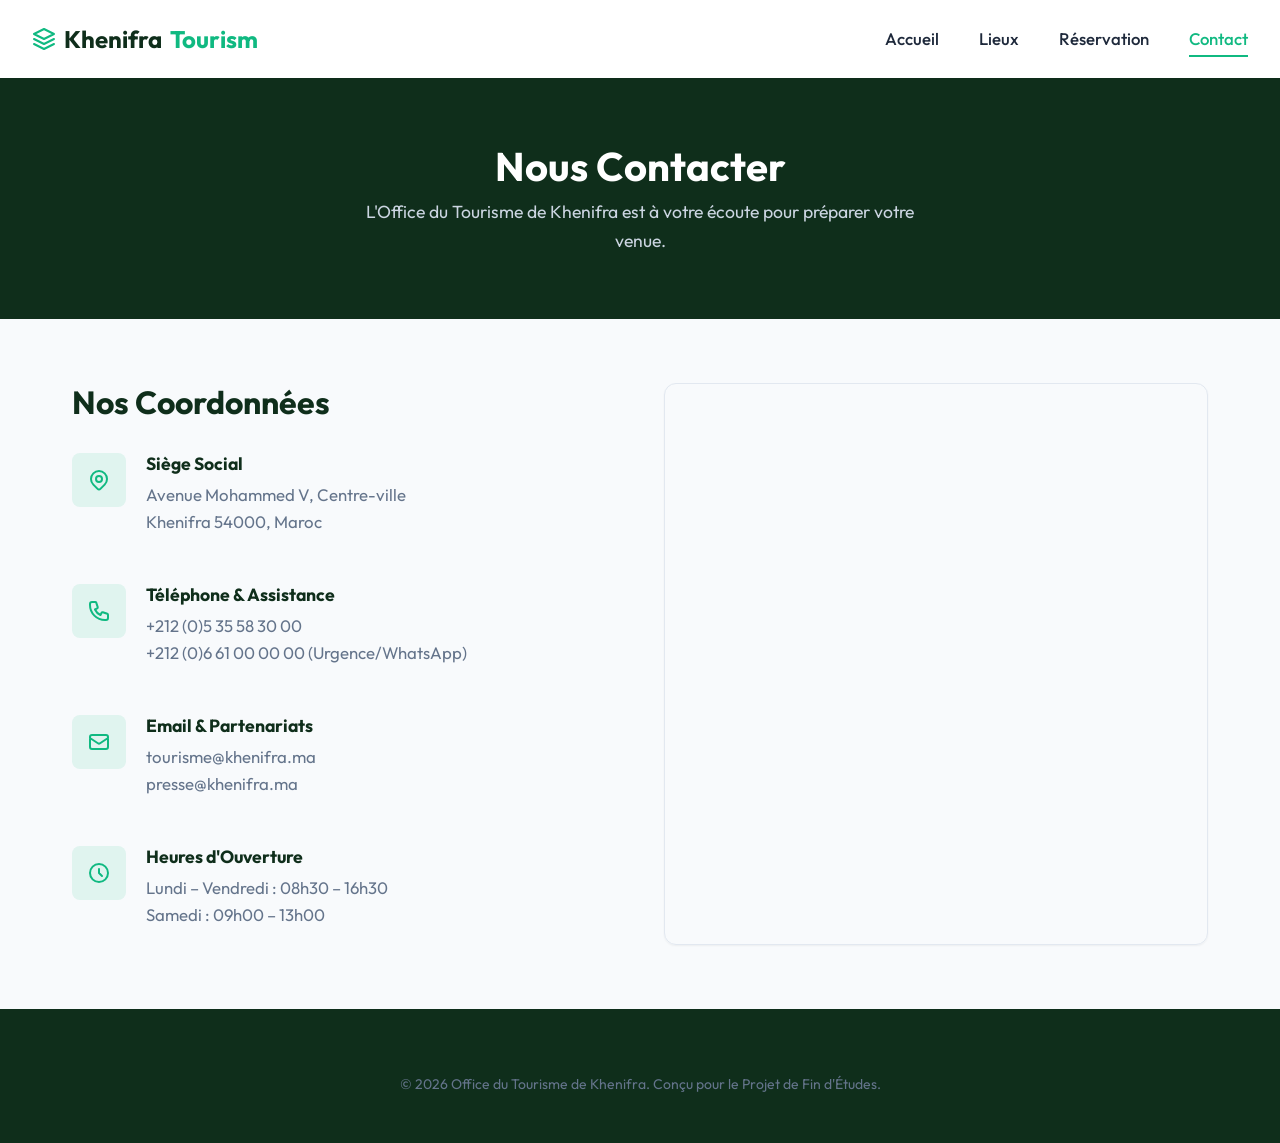
==== contact.html @ aa25813d "Refonte complète du projet (Design PFE, CSS Grid, suppression des commentaires)" ====
<!DOCTYPE html>
<html lang="fr">
<head>
    <meta charset="UTF-8">
    <meta name="viewport" content="width=device-width, initial-scale=1.0">
    <meta name="description" content="Contactez Khenifra Tourism pour vos questions.">
    <title>Contact | Khenifra Tourism</title>
    <link rel="stylesheet" href="style.css">
</head>
<body>

        <nav class="navbar">
        <div class="container">
            <div class="logo">
                <svg width="24" height="24" viewBox="0 0 24 24" fill="none" stroke="currentColor" stroke-width="2" stroke-linecap="round" stroke-linejoin="round" style="color: var(--accent);"><path d="M12 2L2 7l10 5 10-5-10-5Z"/><path d="M2 17l10 5 10-5"/><path d="M2 12l10 5 10-5"/></svg>
                Khenifra<span>Tourism</span>
            </div>
            <ul class="nav-links">
                <li><a href="index.html">Accueil</a></li>
                <li><a href="lieux.html">Lieux</a></li>
                <li><a href="reservation.html">Réservation</a></li>
                <li><a href="contact.html" class="active">Contact</a></li>
            </ul>
        </div>
    </nav>

        <div style="background-color: var(--primary); color: white; padding: 4rem 0;">
        <div class="container text-center">
            <h1 style="color: white; margin-bottom: 0.5rem;">Nous Contacter</h1>
            <p style="color: #cbd5e1; font-size: 1.1rem; max-width: 600px; margin: 0 auto;">L'Office du Tourisme de Khenifra est à votre écoute pour préparer votre venue.</p>
        </div>
    </div>

        <main class="section" style="padding-top: 4rem; padding-bottom: 4rem;">
        <div class="container">
            
            <div class="grid-2">
                
                                <div>
                    <h2 style="margin-bottom: 2rem;">Nos Coordonnées</h2>
                    
                    <div class="contact-info">
                        <div class="info-item">
                            <div class="info-icon">
                                <svg width="24" height="24" fill="none" stroke="currentColor" stroke-width="2"><path stroke-linecap="round" stroke-linejoin="round" d="M17.657 16.657L13.414 20.9a1.998 1.998 0 01-2.827 0l-4.244-4.243a8 8 0 1111.314 0z" /><path stroke-linecap="round" stroke-linejoin="round" d="M15 11a3 3 0 11-6 0 3 3 0 016 0z" /></svg>
                            </div>
                            <div class="info-text">
                                <h4>Siège Social</h4>
                                <p>Avenue Mohammed V, Centre-ville<br>Khenifra 54000, Maroc</p>
                            </div>
                        </div>

                        <div class="info-item">
                            <div class="info-icon">
                                <svg width="24" height="24" fill="none" stroke="currentColor" stroke-width="2"><path stroke-linecap="round" stroke-linejoin="round" d="M3 5a2 2 0 012-2h3.28a1 1 0 01.948.684l1.498 4.493a1 1 0 01-.502 1.21l-2.257 1.13a11.042 11.042 0 005.516 5.516l1.13-2.257a1 1 0 011.21-.502l4.493 1.498a1 1 0 01.684.949V19a2 2 0 01-2 2h-1C9.716 21 3 14.284 3 6V5z" /></svg>
                            </div>
                            <div class="info-text">
                                <h4>Téléphone & Assistance</h4>
                                <p><a href="tel:+212535583000">+212 (0)5 35 58 30 00</a><br><a href="tel:+212661000000">+212 (0)6 61 00 00 00 (Urgence/WhatsApp)</a></p>
                            </div>
                        </div>

                        <div class="info-item">
                            <div class="info-icon">
                                <svg width="24" height="24" fill="none" stroke="currentColor" stroke-width="2"><path stroke-linecap="round" stroke-linejoin="round" d="M3 8l7.89 5.26a2 2 0 002.22 0L21 8M5 19h14a2 2 0 002-2V7a2 2 0 00-2-2H5a2 2 0 00-2 2v10a2 2 0 002 2z" /></svg>
                            </div>
                            <div class="info-text">
                                <h4>Email & Partenariats</h4>
                                <p><a href="mailto:tourisme@khenifra.ma">tourisme@khenifra.ma</a><br><a href="mailto:presse@khenifra.ma">presse@khenifra.ma</a></p>
                            </div>
                        </div>

                        <div class="info-item">
                            <div class="info-icon">
                                <svg width="24" height="24" fill="none" stroke="currentColor" stroke-width="2"><path stroke-linecap="round" stroke-linejoin="round" d="M12 8v4l3 3m6-3a9 9 0 11-18 0 9 9 0 0118 0z" /></svg>
                            </div>
                            <div class="info-text">
                                <h4>Heures d'Ouverture</h4>
                                <p>Lundi – Vendredi : 08h30 – 16h30<br>Samedi : 09h00 – 13h00</p>
                            </div>
                        </div>
                    </div>
                </div>

                                <div>
                    <div class="map-container">
                        <iframe
                            src="https://www.google.com/maps/embed?pb=!1m18!1m12!1m3!1d53660.84723453928!2d-5.686693!3d32.9354!2m3!1f0!2f0!3f0!3m2!1i1024!2i768!4f13.1!3m3!1m2!1s0xda418ddb1be9f55%3A0x64bf7c4bfdbd6f0c!2sKh%C3%A9nifra%2C%20Morocco!5e0!3m2!1sfr!2sma!4v1700000000000!5m2!1sfr!2sma"
                            title="Carte de Khenifra"
                            allowfullscreen=""
                            loading="lazy"
                            referrerpolicy="no-referrer-when-downgrade">
                        </iframe>
                    </div>
                </div>

            </div>

        </div>
    </main>

        <footer>
        <div class="container">
            <div class="footer-bottom" style="border: none; padding: 0;">
                <p>&copy; 2026 Office du Tourisme de Khenifra. Conçu pour le Projet de Fin d'Études.</p>
            </div>
        </div>
    </footer>

</body>
</html>
---- style.css ----
@import url('https://fonts.googleapis.com/css2?family=Outfit:wght@300;400;500;600;700&display=swap');

:root {
        --primary: #0f2e1b;
    --primary-light: #1b5e20;
    --accent: #10b981;
    --accent-hover: #059669;
    
        --bg-color: #f8fafc;
    --surface: #ffffff;
    --text-main: #1e293b;
    --text-muted: #64748b;
    --border: #e2e8f0;
    
        --shadow-sm: 0 1px 2px 0 rgba(0, 0, 0, 0.05);
    --shadow-md: 0 4px 6px -1px rgba(0, 0, 0, 0.1), 0 2px 4px -1px rgba(0, 0, 0, 0.06);
    --shadow-lg: 0 10px 15px -3px rgba(0, 0, 0, 0.1), 0 4px 6px -2px rgba(0, 0, 0, 0.05);
    --radius: 8px;
    --radius-lg: 12px;
    --transition: all 0.3s ease;
    --font-sans: 'Outfit', system-ui, -apple-system, sans-serif;
}

* {
    margin: 0;
    padding: 0;
    box-sizing: border-box;
}

body {
    font-family: var(--font-sans);
    background-color: var(--bg-color);
    color: var(--text-main);
    line-height: 1.6;
    -webkit-font-smoothing: antialiased;
    display: flex;
    flex-direction: column;
    min-height: 100vh;
}

a {
    color: var(--accent);
    text-decoration: none;
    transition: var(--transition);
}

a:hover {
    color: var(--accent-hover);
}

img {
    max-width: 100%;
    height: auto;
    display: block;
}

h1, h2, h3, h4 {
    color: var(--primary);
    font-weight: 700;
    line-height: 1.2;
}

h1 { font-size: 2.5rem; }
h2 { font-size: 2rem; margin-bottom: 1.5rem; }
h3 { font-size: 1.5rem; margin-bottom: 1rem; }

p {
    margin-bottom: 1rem;
    color: var(--text-muted);
}

.text-center { text-align: center; }
.mb-2 { margin-bottom: 2rem; }
.mb-3 { margin-bottom: 3rem; }

.container {
    width: 100%;
    max-width: 1200px;
    margin: 0 auto;
    padding: 0 2rem;
}

.section {
    padding: 5rem 0;
}

.btn {
    display: inline-flex;
    align-items: center;
    justify-content: center;
    padding: 0.875rem 1.75rem;
    font-weight: 600;
    border-radius: var(--radius);
    cursor: pointer;
    transition: var(--transition);
    border: none;
    font-family: var(--font-sans);
    font-size: 1.05rem;
    text-transform: none;
}

.btn-primary {
    background-color: var(--accent);
    color: white;
    box-shadow: var(--shadow-md);
}

.btn-primary:hover {
    background-color: var(--accent-hover);
    transform: translateY(-2px);
    box-shadow: var(--shadow-lg);
    color: white;
}

.btn-outline {
    background-color: transparent;
    color: white;
    border: 2px solid white;
}

.btn-outline:hover {
    background-color: white;
    color: var(--primary);
}

.card {
    background: var(--surface);
    border-radius: var(--radius-lg);
    box-shadow: var(--shadow-sm);
    padding: 2.5rem;
    border: 1px solid var(--border);
    transition: var(--transition);
}

.card:hover {
    box-shadow: var(--shadow-md);
    transform: translateY(-3px);
}

.navbar {
    background-color: var(--surface);
    box-shadow: var(--shadow-sm);
    position: sticky;
    top: 0;
    z-index: 1000;
    padding: 1.25rem 0;
}

.navbar .container {
    display: flex;
    justify-content: space-between;
    align-items: center;
    max-width: 100%;     padding: 0 2rem; }

.logo {
    font-size: 1.5rem;
    font-weight: 700;
    color: var(--primary);
    display: flex;
    align-items: center;
    gap: 0.5rem;
}

.logo span {
    color: var(--accent);
}

.nav-links {
    display: flex;
    gap: 2.5rem;
    list-style: none;
}

.nav-links a {
    color: var(--text-main);
    font-weight: 500;
    position: relative;
    padding: 0.5rem 0;
    font-size: 1.05rem;
}

.nav-links a.active {
    color: var(--accent);
}

.nav-links a::after {
    content: '';
    position: absolute;
    width: 0;
    height: 2px;
    bottom: 0;
    left: 0;
    background-color: var(--accent);
    transition: var(--transition);
}

.nav-links a:hover {
    color: var(--accent);
}

.nav-links a:hover::after, .nav-links a.active::after {
    width: 100%;
}

.hero {
    position: relative;
    min-height: 85vh;
    display: flex;
    align-items: center;
    background-image: linear-gradient(rgba(15, 46, 27, 0.7), rgba(15, 46, 27, 0.85)), url('images/background.webp');
    background-size: cover;
    background-position: center;
    background-attachment: fixed;
    color: white;
}

.hero-content {
    max-width: 800px;
    text-align: center;
    margin: 0 auto;
}

.hero h1 {
    color: white;
    font-size: 4.5rem;
    margin-bottom: 1.5rem;
    text-shadow: 0 4px 10px rgba(0,0,0,0.4);
    letter-spacing: -0.02em;
}

.hero p {
    color: #e2e8f0;
    font-size: 1.35rem;
    margin-bottom: 3rem;
    line-height: 1.8;
}

.hero-buttons {
    display: flex;
    gap: 1.5rem;
    justify-content: center;
}

.grid-2 {
    display: grid;
    grid-template-columns: repeat(auto-fit, minmax(350px, 1fr));
    gap: 3rem;
}

.grid-3 {
    display: grid;
    grid-template-columns: repeat(auto-fit, minmax(300px, 1fr));
    gap: 2rem;
}

.about-features {
    list-style: none;
    margin-top: 2rem;
}

.about-features li {
    padding: 1.25rem;
    background: var(--bg-color);
    border-radius: var(--radius);
    margin-bottom: 1rem;
    display: flex;
    align-items: center;
    font-weight: 500;
    border: 1px solid var(--border);
}

.about-features li strong {
    color: var(--primary);
    margin-right: 0.5rem;
    min-width: 120px;
}

.table-wrapper {
    background: var(--surface);
    border-radius: var(--radius-lg);
    box-shadow: var(--shadow-sm);
        border: 1px solid var(--border);
}

table {
    width: 100%;
    border-collapse: collapse;
    text-align: left;
    min-width: 800px;
}

thead {
    background-color: var(--bg-color);
}

th {
    padding: 1.25rem 1.5rem;
    font-weight: 600;
    font-size: 0.85rem;
    text-transform: uppercase;
    letter-spacing: 0.05em;
    color: var(--text-muted);
    border-bottom: 1px solid var(--border);
}

td {
    padding: 1.25rem 1.5rem;
    border-bottom: 1px solid var(--border);
    color: var(--text-main);
    vertical-align: middle;
}

tbody tr {
    transition: var(--transition);
}

tbody tr:hover {
    background-color: #f1f5f9;
}

tfoot td {
    background-color: var(--bg-color);
    font-weight: 500;
    color: var(--text-muted);
    text-align: center;
}

.img-thumbnail {
    width: 120px;
    height: 80px;
    object-fit: cover;
    border-radius: var(--radius);
    box-shadow: var(--shadow-sm);
    transition: var(--transition);
}

.img-thumbnail:hover {
    transform: scale(2.5);
    box-shadow: var(--shadow-lg);
    position: relative;
    z-index: 10;
}

.tag {
    display: inline-block;
    padding: 0.25rem 0.75rem;
    background-color: rgba(16, 185, 129, 0.1);
    color: var(--accent-hover);
    border-radius: 9999px;
    font-size: 0.875rem;
    font-weight: 500;
}

.form-card {
    max-width: 800px;
    margin: 0 auto;
}

.form-group {
    margin-bottom: 1.5rem;
}

.form-label {
    display: block;
    margin-bottom: 0.5rem;
    font-weight: 600;
    color: var(--text-main);
    font-size: 0.95rem;
}

.form-control {
    width: 100%;
    padding: 0.875rem 1rem;
    border: 1px solid var(--border);
    border-radius: var(--radius);
    font-family: var(--font-sans);
    font-size: 1rem;
    color: var(--text-main);
    background-color: var(--bg-color);
    transition: var(--transition);
}

.form-control:focus {
    outline: none;
    border-color: var(--accent);
    background-color: var(--surface);
    box-shadow: 0 0 0 4px rgba(16, 185, 129, 0.15);
}

select.form-control {
    appearance: none;
    background-image: url("data:image/svg+xml,%3Csvg xmlns='http://www.w3.org/2000/svg' fill='none' viewBox='0 0 24 24' stroke='%2364748b'%3E%3Cpath stroke-linecap='round' stroke-linejoin='round' stroke-width='2' d='M19 9l-7 7-7-7'%3E%3C/path%3E%3C/svg%3E");
    background-repeat: no-repeat;
    background-position: right 1rem center;
    background-size: 1.25rem;
}

textarea.form-control {
    resize: vertical;
    min-height: 120px;
}

.radio-group {
    display: grid;
    grid-template-columns: repeat(auto-fit, minmax(200px, 1fr));
    gap: 1rem;
    margin-top: 0.5rem;
}

.radio-card {
    display: flex;
    align-items: center;
    gap: 0.75rem;
    padding: 1rem;
    border: 1px solid var(--border);
    border-radius: var(--radius);
    cursor: pointer;
    transition: var(--transition);
    background-color: var(--bg-color);
}

.radio-card:hover {
    border-color: var(--accent);
}

.radio-card:has(input:checked) {
    border-color: var(--accent);
    background-color: rgba(16, 185, 129, 0.05);
    box-shadow: 0 0 0 1px var(--accent);
}

input[type="radio"], input[type="checkbox"] {
    width: 1.25rem;
    height: 1.25rem;
    accent-color: var(--accent);
    cursor: pointer;
}

.checkbox-wrap {
    display: flex;
    align-items: center;
    gap: 0.5rem;
}

.form-grid {
    display: grid;
    grid-template-columns: repeat(2, 1fr);
    gap: 0 1.5rem;
}

fieldset {
    border: none;
    padding: 0;
    margin: 0 0 2.5rem 0;
}

legend {
    font-size: 1.25rem;
    font-weight: 700;
    color: var(--primary);
    margin-bottom: 1.5rem;
    padding-bottom: 0.75rem;
    border-bottom: 2px solid var(--border);
    width: 100%;
}

.form-actions {
    display: flex;
    gap: 1rem;
    margin-top: 2rem;
    padding-top: 1.5rem;
    border-top: 1px solid var(--border);
}

.contact-info {
    display: flex;
    flex-direction: column;
    gap: 2rem;
}

.info-item {
    display: flex;
    align-items: flex-start;
    gap: 1.25rem;
}

.info-icon {
    background-color: rgba(16, 185, 129, 0.1);
    color: var(--accent);
    width: 54px;
    height: 54px;
    border-radius: var(--radius);
    display: flex;
    align-items: center;
    justify-content: center;
    font-size: 1.5rem;
    flex-shrink: 0;
}

.info-text h4 {
    color: var(--primary);
    margin-bottom: 0.5rem;
    font-size: 1.1rem;
}

.info-text p, .info-text a {
    color: var(--text-muted);
    font-size: 1.05rem;
}

.map-container {
    height: 100%;
    min-height: 500px;
    border-radius: var(--radius-lg);
    overflow: hidden;
    box-shadow: var(--shadow-sm);
    border: 1px solid var(--border);
}

.map-container iframe {
    width: 100%;
    height: 100%;
    border: none;
    display: block;
}

footer {
    background-color: var(--primary);
    color: white;
    padding: 4rem 0 2rem;
    margin-top: auto;
}

.footer-grid {
    display: grid;
    grid-template-columns: repeat(auto-fit, minmax(250px, 1fr));
    gap: 3rem;
    margin-bottom: 3rem;
}

.footer-col h4 {
    color: white;
    margin-bottom: 1.5rem;
    font-size: 1.25rem;
}

.footer-col p {
    color: #cbd5e1;
}

.footer-links {
    list-style: none;
}

.footer-links li {
    margin-bottom: 0.875rem;
}

.footer-links a {
    color: #cbd5e1;
}

.footer-links a:hover {
    color: var(--accent);
    padding-left: 5px;
}

.footer-bottom {
    text-align: center;
    padding-top: 2rem;
    border-top: 1px solid rgba(255,255,255,0.1);
    color: #94a3b8;
    font-size: 0.875rem;
}

@media (max-width: 992px) {
    .form-grid {
        grid-template-columns: 1fr;
    }
    .table-wrapper {
        overflow-x: auto;     }
}

@media (max-width: 768px) {
    .hero h1 { font-size: 3rem; }
    .hero p { font-size: 1.1rem; }
    .navbar .container { flex-direction: column; gap: 1rem; }
    .nav-links { flex-wrap: wrap; justify-content: center; gap: 1rem; }
    .section { padding: 3rem 0; }
    .grid-2 { grid-template-columns: 1fr; }
    .map-container { min-height: 350px; margin-top: 2rem; }
}
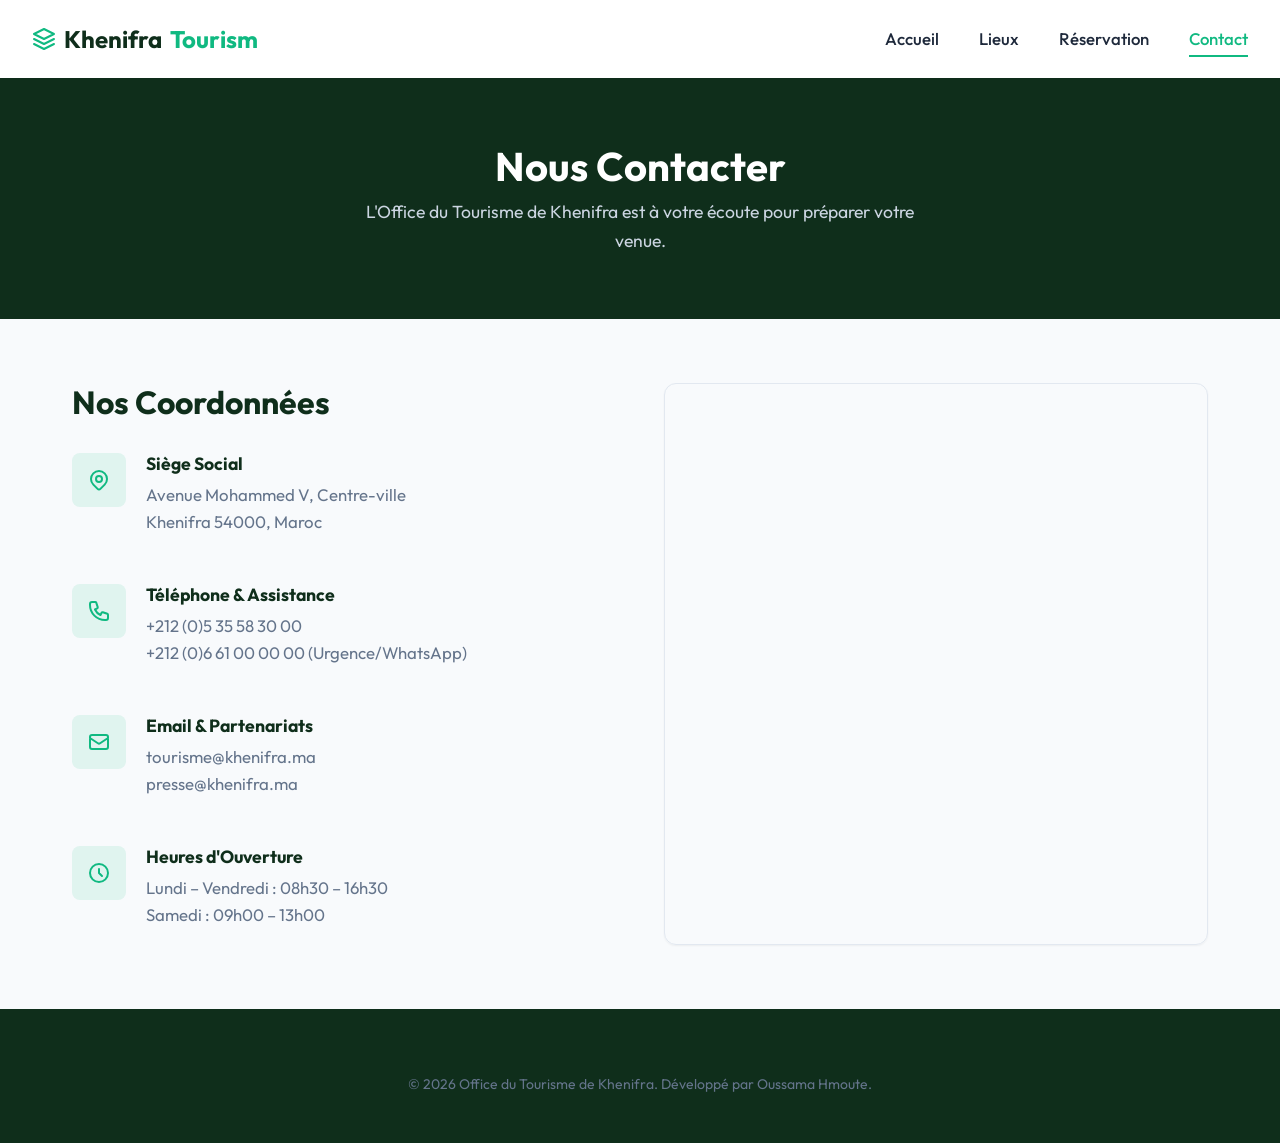
==== commit 81a5dfe5: "last commit" ====
--- a/contact.html
+++ b/contact.html
@@ -102,7 +102,7 @@
         <footer>
         <div class="container">
             <div class="footer-bottom" style="border: none; padding: 0;">
-                <p>&copy; 2026 Office du Tourisme de Khenifra. Conçu pour le Projet de Fin d'Études.</p>
+                <p>&copy; 2026 Office du Tourisme de Khenifra. Développé par Oussama Hmoute.</p>
             </div>
         </div>
     </footer>
